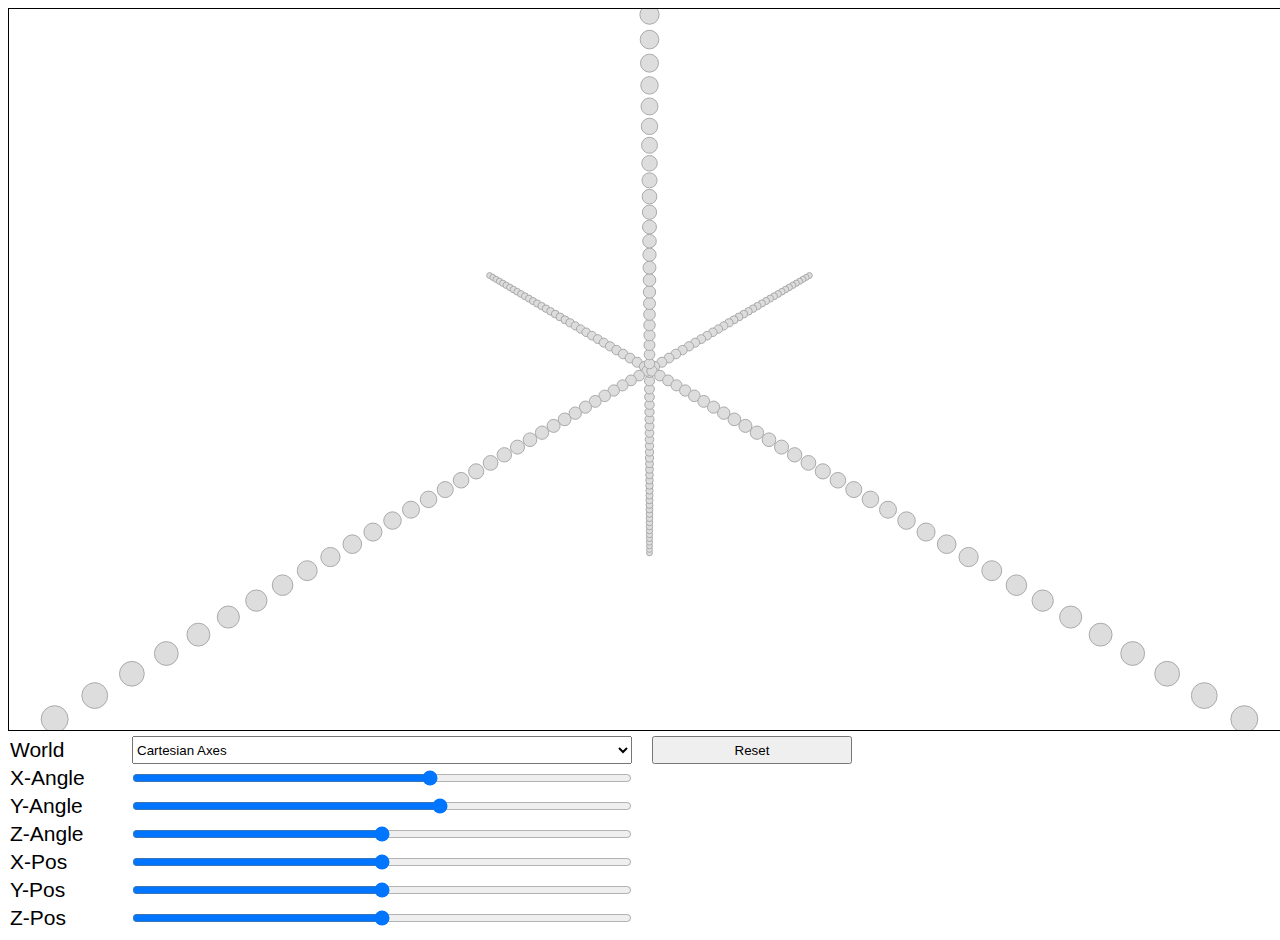
==== D3DTS/index.html @ 9672f6fb "Initial checkin" ====
<!doctype html><html><head><meta charset="utf-8"><title>D3DTS</title><base href="D3DTS"><meta name="viewport" content="width=device-width,initial-scale=1"><link rel="icon" type="image/x-icon" href="favicon.ico"><link href="styles.d41d8cd98f00b204e980.bundle.css" rel="stylesheet"/></head><body><d3d-root>Loading...</d3d-root><script type="text/javascript" src="inline.dbfe6bd27f600bde3749.bundle.js"></script><script type="text/javascript" src="polyfills.5dbd24b37bdff70c0320.bundle.js"></script><script type="text/javascript" src="vendor.4c205d13735062102e1b.bundle.js"></script><script type="text/javascript" src="main.690c70572154fb76d8c4.bundle.js"></script></body></html>
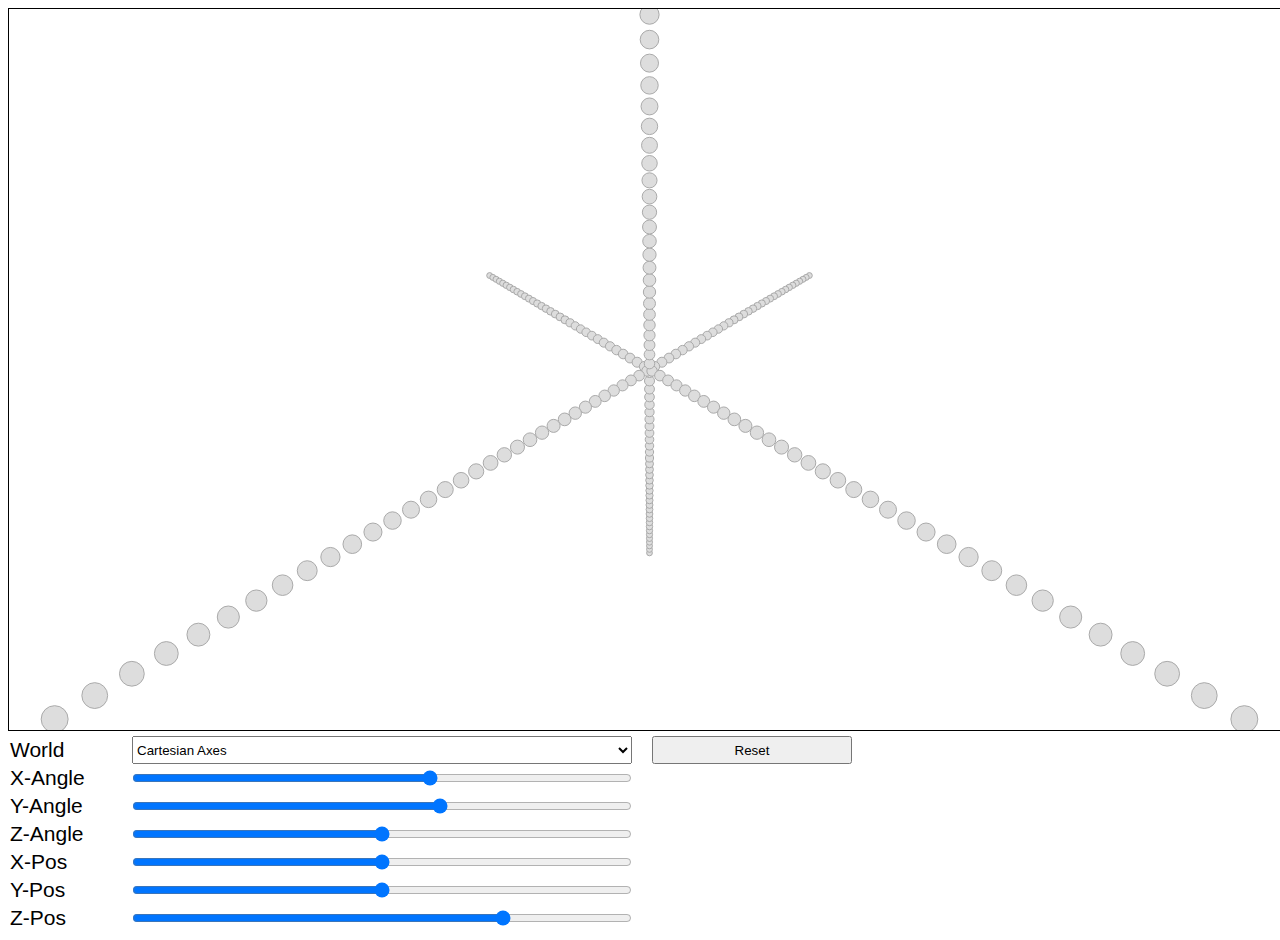
==== commit 939d18e2: "feat(D3DTS 0.3.0): new world LifeTable Chart" ====
--- a/D3DTS/index.html
+++ b/D3DTS/index.html
@@ -1 +1 @@
-<!doctype html><html><head><meta charset="utf-8"><title>D3DTS</title><base href="D3DTS"><meta name="viewport" content="width=device-width,initial-scale=1"><link rel="icon" type="image/x-icon" href="favicon.ico"><link href="styles.d41d8cd98f00b204e980.bundle.css" rel="stylesheet"/></head><body><d3d-root>Loading...</d3d-root><script type="text/javascript" src="inline.dbfe6bd27f600bde3749.bundle.js"></script><script type="text/javascript" src="polyfills.5dbd24b37bdff70c0320.bundle.js"></script><script type="text/javascript" src="vendor.4c205d13735062102e1b.bundle.js"></script><script type="text/javascript" src="main.690c70572154fb76d8c4.bundle.js"></script></body></html>+<!doctype html><html><head><meta charset="utf-8"><title>D3DTS</title><base href="D3DTS"><meta name="viewport" content="width=device-width,initial-scale=1"><link rel="icon" type="image/x-icon" href="favicon.ico"><link href="styles.d41d8cd98f00b204e980.bundle.css" rel="stylesheet"/></head><body><d3d-root>Loading...</d3d-root><script type="text/javascript" src="inline.9dbc890d3d9aa94465f6.bundle.js"></script><script type="text/javascript" src="polyfills.5dbd24b37bdff70c0320.bundle.js"></script><script type="text/javascript" src="vendor.4c205d13735062102e1b.bundle.js"></script><script type="text/javascript" src="main.d8a523a5ea5f23afef40.bundle.js"></script></body></html>